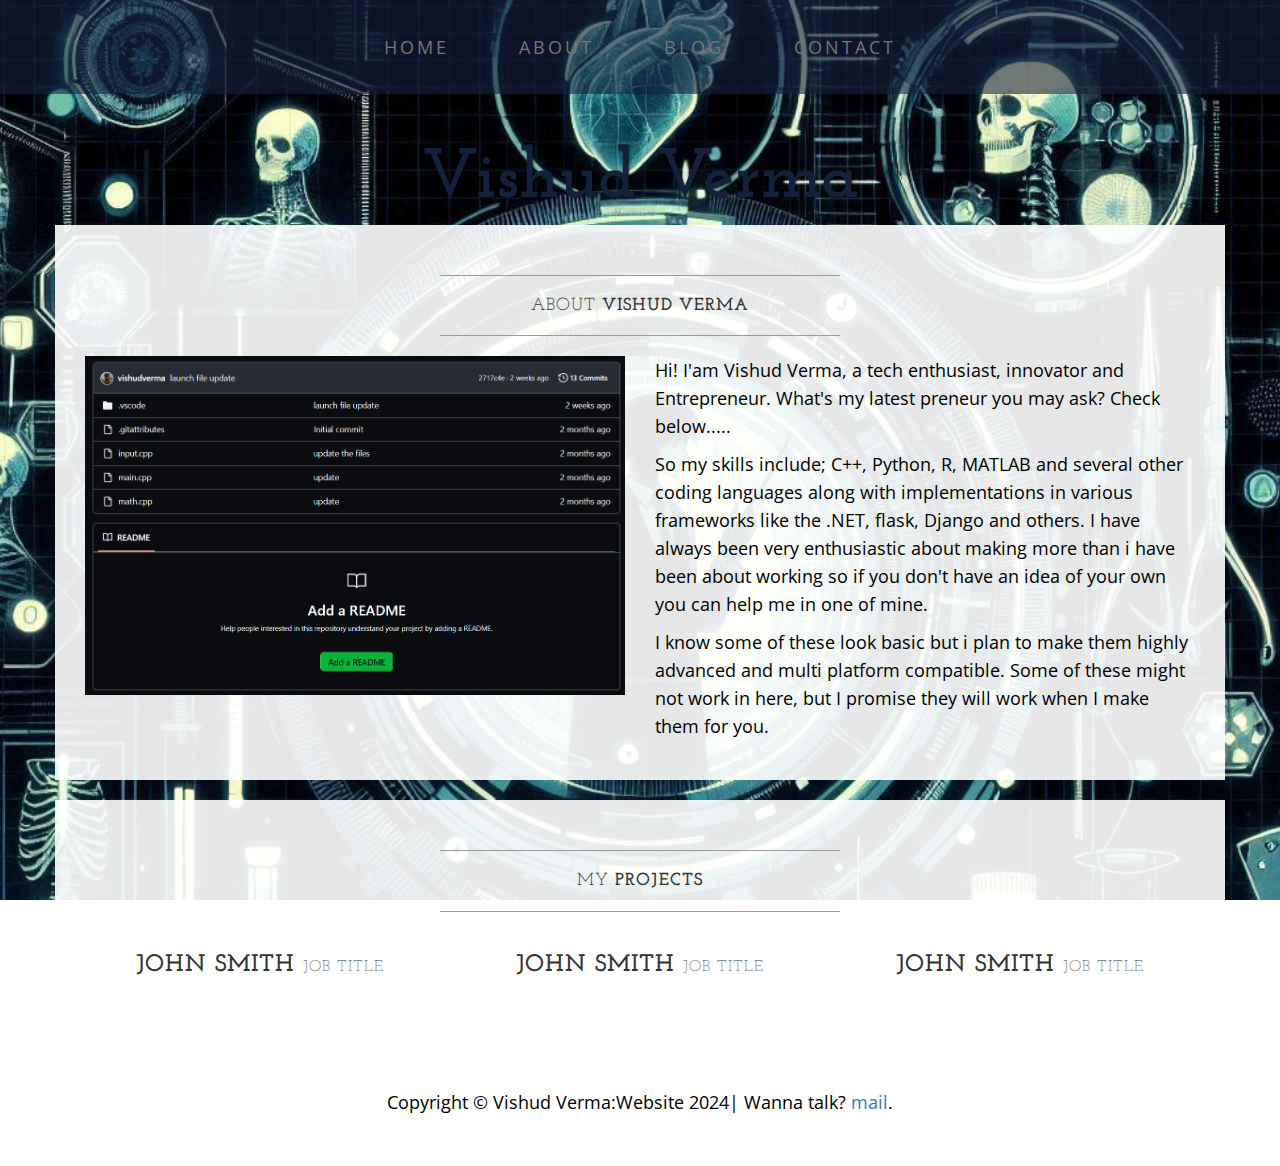
==== about.html @ 990b1f69 "updated the content of about page" ====
<!DOCTYPE html>
<html lang="en">
  <head>
    <meta charset="utf-8" />
    <meta name="viewport" content="width=device-width, initial-scale=1" />
    <meta
      name="description"
      content="About page of the author of this website most of his work details and projects"
    />
    <meta name="author" content="vishud_verma" />

    <title>About - Vishud Verma</title>

    <!-- Bootstrap Core CSS -->
    <link href="css/bootstrap.min.css" rel="stylesheet" />

    <!-- Custom CSS -->
    <link href="css/business-casual.css" rel="stylesheet" />

    <!-- Fonts -->
    <link
      href="http://fonts.googleapis.com/css?family=Open+Sans:300italic,400italic,600italic,700italic,800italic,400,300,600,700,800"
      rel="stylesheet"
      type="text/css"
    />
    <link
      href="http://fonts.googleapis.com/css?family=Josefin+Slab:100,300,400,600,700,100italic,300italic,400italic,600italic,700italic"
      rel="stylesheet"
      type="text/css"
    />

    <!-- HTML5 Shim and Respond.js IE8 support of HTML5 elements and media queries -->
    <!-- WARNING: Respond.js doesn't work if you view the page via file:// -->
    <!--[if lt IE 9]>
      <script src="https://oss.maxcdn.com/libs/html5shiv/3.7.0/html5shiv.js"></script>
      <script src="https://oss.maxcdn.com/libs/respond.js/1.4.2/respond.min.js"></script>
    <![endif]-->
  </head>

  <body>
    <header>
      <!-- Navigation -->
      <nav class="navbar navbar-default" role="navigation">
        <div class="container">
          <!-- Brand and toggle get grouped for better mobile display -->
          <div class="navbar-header">
            <button
              type="button"
              class="navbar-toggle"
              data-toggle="collapse"
              data-target="#bs-example-navbar-collapse-1"
            >
              <span class="sr-only">Toggle navigation</span>
              <span class="icon-bar"></span>
              <span class="icon-bar"></span>
              <span class="icon-bar"></span>
            </button>
            <!-- navbar-brand is hidden on larger screens, but visible when the menu is collapsed -->
            <a class="navbar-brand" href="index.html">Business Casual</a>
          </div>
          <!-- Collect the nav links, forms, and other content for toggling -->
          <div
            class="collapse navbar-collapse"
            id="bs-example-navbar-collapse-1"
          >
            <ul class="nav navbar-nav">
              <li>
                <a href="index.html">Home</a>
              </li>
              <li>
                <a href="about.html">About</a>
              </li>
              <li>
                <a href="blog.html">Blog</a>
              </li>
              <li>
                <a href="contact.html">Contact</a>
              </li>
            </ul>
          </div>
          <!-- /.navbar-collapse -->
        </div>
        <!-- /.container -->
      </nav>
      <div class="brand">Vishud Verma</div>
    </header>

    <div class="container">
      <div class="row">
        <div class="box">
          <div class="col-lg-12">
            <hr />
            <h2 class="intro-text text-center">
              About
              <strong>Vishud Verma</strong>
            </h2>
            <hr />
          </div>
          <div class="col-md-6">
            <img
              class="img-responsive img-border-left"
              src="img/pr-2.png"
              alt=""
            />
          </div>
          <div class="col-md-6">
            <p>
              Hi! I'am Vishud Verma, a tech enthusiast, innovator and
              Entrepreneur. What's my latest preneur you may ask? Check
              below.....
            </p>
            <p>
              So my skills include; C++, Python, R, MATLAB and several other
              coding languages along with implementations in various frameworks
              like the .NET, flask, Django and others. I have always been very
              enthusiastic about making more than i have been about working so
              if you don't have an idea of your own you can help me in one of
              mine.
            </p>
            <p>
              I know some of these look basic but i plan to make them highly
              advanced and multi platform compatible. Some of these might not
              work in here, but I promise they will work when I make them for
              you.
            </p>
          </div>
          <div class="clearfix"></div>
        </div>
      </div>

      <div class="row">
        <div class="box">
          <div class="col-lg-12">
            <hr />
            <h2 class="intro-text text-center">
              My
              <strong>projects</strong>
            </h2>
            <hr />
          </div>
          <div class="col-sm-4 text-center">
            <img
              class="img-responsive"
              src="http://placehold.it/750x450"
              alt=""
            />
            <h3>
              John Smith
              <small>Job Title</small>
            </h3>
          </div>
          <div class="col-sm-4 text-center">
            <img
              class="img-responsive"
              src="http://placehold.it/750x450"
              alt=""
            />
            <h3>
              John Smith
              <small>Job Title</small>
            </h3>
          </div>
          <div class="col-sm-4 text-center">
            <img
              class="img-responsive"
              src="http://placehold.it/750x450"
              alt=""
            />
            <h3>
              John Smith
              <small>Job Title</small>
            </h3>
          </div>
          <div class="clearfix"></div>
        </div>
      </div>
    </div>
    <!-- /.container -->

    <footer>
      <div class="container">
        <div class="row">
          <div class="col-lg-12 text-center">
            <p>
              Copyright &copy; Vishud Verma:Website 2024| Wanna talk?
              <a href="mailto:244vishudverma@gmail.com">mail</a>.
            </p>
          </div>
        </div>
      </div>
    </footer>

    <!-- jQuery -->
    <script src="js/jquery.js"></script>

    <!-- Bootstrap Core JavaScript -->
    <script src="js/bootstrap.min.js"></script>
  </body>
</html>
---- css/business-casual.css ----
/*!
 * Start Bootstrap - Business Casual Bootstrap Theme (http://startbootstrap.com)
 * Code licensed under the Apache License v2.0.
 * For details, see http://www.apache.org/licenses/LICENSE-2.0.
 */

body {
  font-family: "Open Sans", "Helvetica Neue", Helvetica, Arial, sans-serif;
  background: url("../img/cooler-bg.png") no-repeat center center fixed;
  -webkit-background-size: cover;
  -moz-background-size: cover;
  background-size: cover;
  -o-background-size: cover;
}

h1,
h2,
h3,
h4,
h5,
h6 {
  text-transform: uppercase;
  font-family: "Josefin Slab", "Helvetica Neue", Helvetica, Arial, sans-serif;
  font-weight: 700;
  letter-spacing: 1px;
}

p {
  font-size: 1.25em;
  line-height: 1.6;
  color: #000;
}

hr {
  max-width: 400px;
  border-color: #999999;
}

.brand,
.address-bar {
  display: none;
}

.navbar-brand {
  text-transform: uppercase;
  font-weight: 900;
  letter-spacing: 2px;
}

.navbar-nav {
  text-transform: uppercase;
  font-weight: 400;
  letter-spacing: 3px;
}

.img-full {
  min-width: 100%;
}

.brand-before,
.brand-name {
  text-transform: capitalize;
}

.brand-before {
  margin: 15px 0;
}

.brand-name {
  margin: 0;
  font-size: 4em;
}

.tagline-divider {
  margin: 15px auto 3px;
  max-width: 250px;
  border-color: #999999;
}

.box {
  margin-bottom: 20px;
  padding: 30px 15px;
  background: #fff;
  background: rgba(255, 255, 255, 0.9);
}

.intro-text {
  text-transform: uppercase;
  font-size: 1.25em;
  font-weight: 400;
  letter-spacing: 1px;
}

.img-border {
  float: none;
  margin: 0 auto 0;
  border: #999999 solid 1px;
}

.img-left {
  float: none;
  margin: 0 auto 0;
}

footer {
  background: #fff;
  background: rgba(255, 255, 255, 0.9);
}

footer p {
  margin: 0;
  padding: 50px 0;
}
/* use #14213d for text color in your name*/
@media screen and (min-width: 768px) {
  .brand {
    display: inherit;
    margin: 0;
    padding: 30px 0 10px;
    text-align: center;
    text-shadow: 1px 1px 2px rgba(0, 0, 0, 0.5);
    font-family: "Josefin Slab", "Helvetica Neue", Helvetica, Arial, sans-serif;
    font-size: 5em;
    font-weight: 700;
    line-height: normal;
    color: #14213d;
  }

  .top-divider {
    margin-top: 0;
  }

  .img-left {
    float: left;
    margin-right: 25px;
  }

  .address-bar {
    display: inherit;
    margin: 0;
    padding: 0 0 40px;
    text-align: center;
    text-shadow: 1px 1px 2px rgba(0, 0, 0, 0.5);
    text-transform: uppercase;
    font-size: 1.25em;
    font-weight: 400;
    letter-spacing: 3px;
    color: #14213d;
  }

  .navbar {
    border-radius: 0;
  }

  .navbar-header {
    display: none;
  }

  .navbar {
    min-height: 0;
  }

  .navbar-default {
    border: none;
    background: #14213d99;
  }

  .nav > li > a {
    padding: 35px;
  }

  .navbar-nav > li > a {
    line-height: normal;
  }

  .navbar-nav {
    display: table;
    float: none;
    margin: 0 auto;
    table-layout: fixed;
    font-size: 1.25em;
  }
}

@media screen and (min-width: 1200px) {
  .box:after {
    content: "";
    display: table;
    clear: both;
  }
}
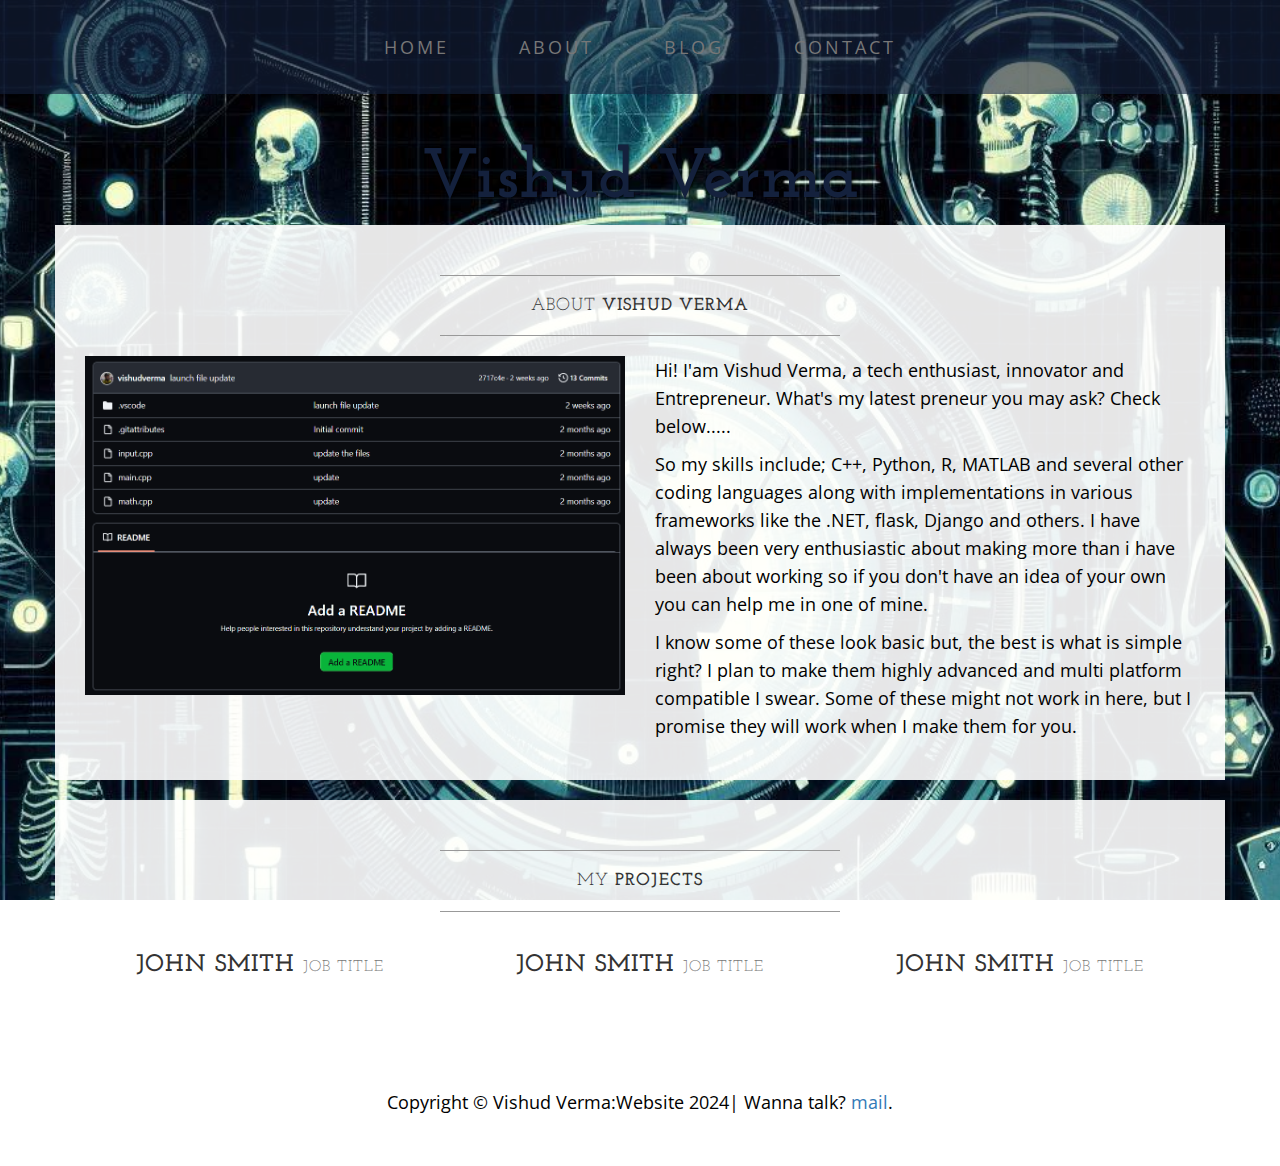
==== commit f636d390: "updated and formatted css and js files finished editing the contact page too" ====
--- a/about.html
+++ b/about.html
@@ -118,10 +118,10 @@
               mine.
             </p>
             <p>
-              I know some of these look basic but i plan to make them highly
-              advanced and multi platform compatible. Some of these might not
-              work in here, but I promise they will work when I make them for
-              you.
+              I know some of these look basic but, the best is what is simple
+              right? I plan to make them highly advanced and multi platform
+              compatible I swear. Some of these might not work in here, but I
+              promise they will work when I make them for you.
             </p>
           </div>
           <div class="clearfix"></div>
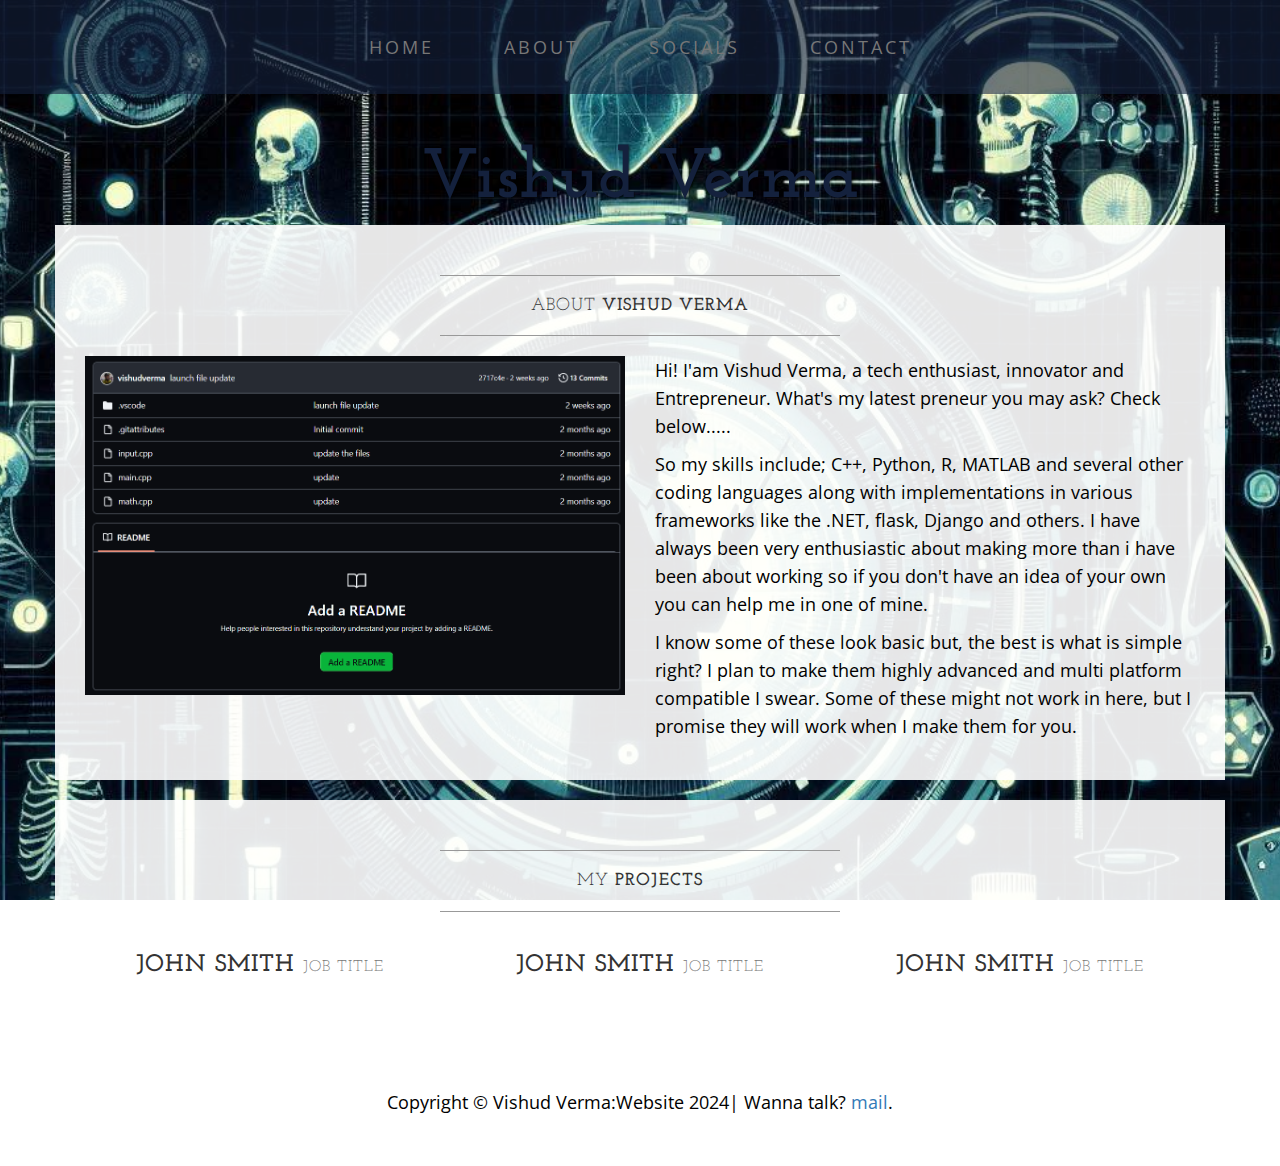
==== commit 987e152a: "changed blog to socials plan to add social links in that page" ====
--- a/about.html
+++ b/about.html
@@ -71,7 +71,7 @@
                 <a href="about.html">About</a>
               </li>
               <li>
-                <a href="blog.html">Blog</a>
+                <a href="blog.html">Socials</a>
               </li>
               <li>
                 <a href="contact.html">Contact</a>
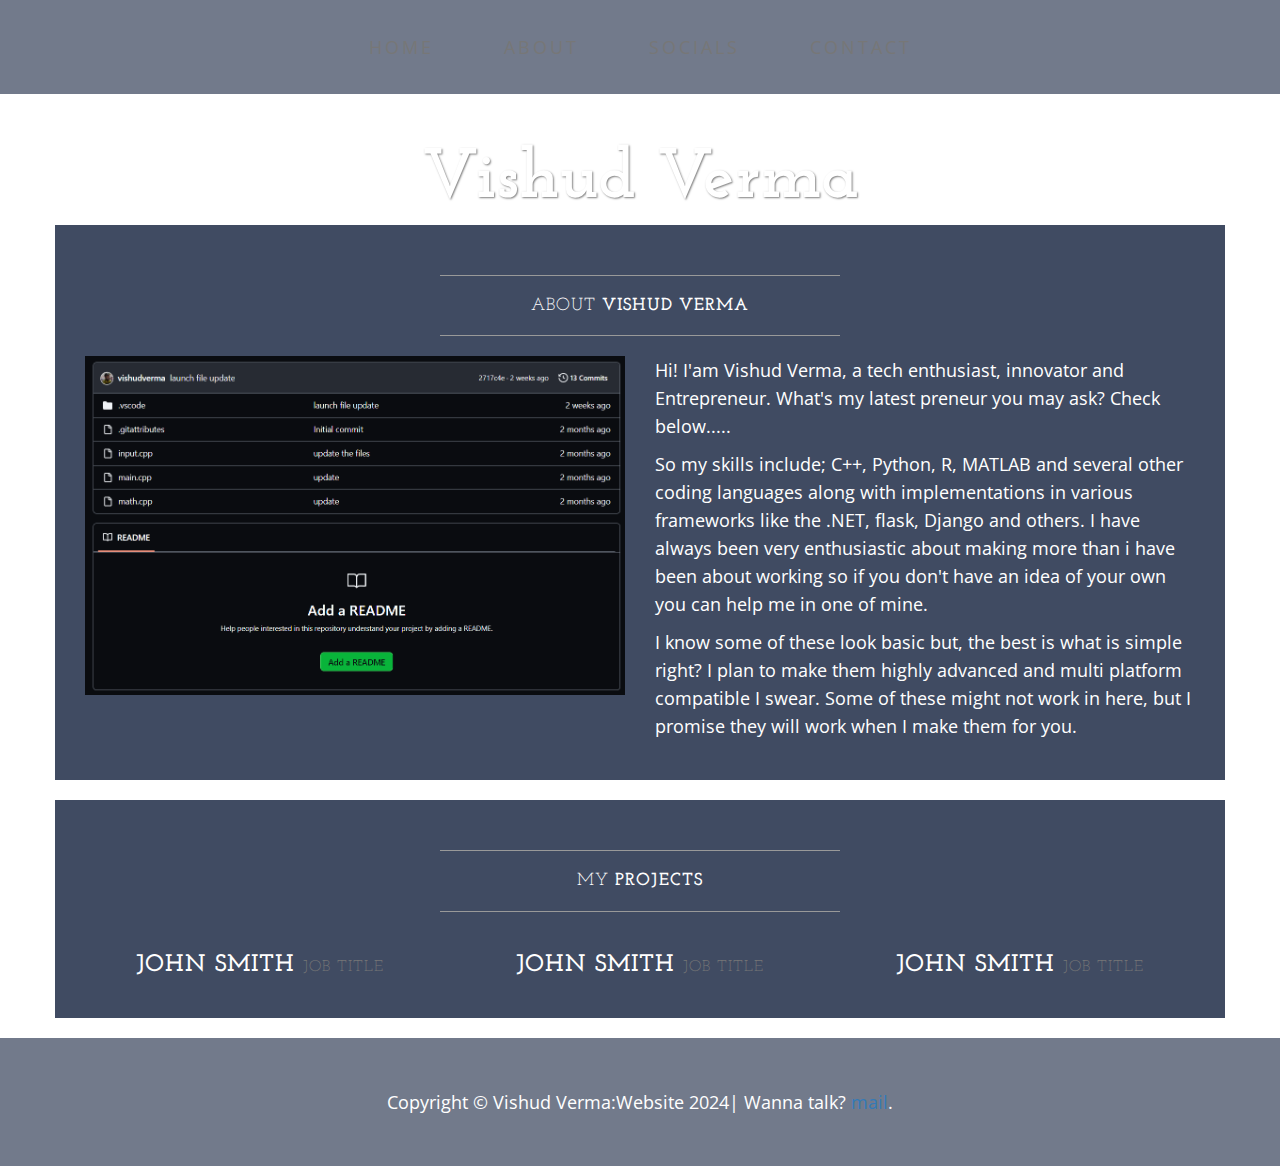
==== commit d692f0bd: "removed unnecessary files and images" ====
--- a/about.html
+++ b/about.html
@@ -56,7 +56,7 @@
               <span class="icon-bar"></span>
             </button>
             <!-- navbar-brand is hidden on larger screens, but visible when the menu is collapsed -->
-            <a class="navbar-brand" href="index.html">Business Casual</a>
+            <a class="navbar-brand" href="index.html">Vishud Verma</a>
           </div>
           <!-- Collect the nav links, forms, and other content for toggling -->
           <div
@@ -71,7 +71,7 @@
                 <a href="about.html">About</a>
               </li>
               <li>
-                <a href="blog.html">Socials</a>
+                <a href="socials.html">Socials</a>
               </li>
               <li>
                 <a href="contact.html">Contact</a>
--- a/css/business-casual.css
+++ b/css/business-casual.css
@@ -6,7 +6,7 @@
 
 body {
   font-family: "Open Sans", "Helvetica Neue", Helvetica, Arial, sans-serif;
-  background: url("../img/cooler-bg.png") no-repeat center center fixed;
+  background: url("../img/Bg3.jpg") no-repeat center center fixed;
   -webkit-background-size: cover;
   -moz-background-size: cover;
   background-size: cover;
@@ -25,10 +25,11 @@
   letter-spacing: 1px;
 }
 
+/*color of the font within the long-long paragraphs*/
 p {
   font-size: 1.25em;
   line-height: 1.6;
-  color: #000;
+  color: #fff;
 }
 
 hr {
@@ -77,11 +78,13 @@
   border-color: #999999;
 }
 
+/*background for the boxes and color of the heading within the boxes*/
 .box {
   margin-bottom: 20px;
   padding: 30px 15px;
-  background: #fff;
-  background: rgba(255, 255, 255, 0.9);
+  background: #14213dcf;
+  /*background: rgba(255, 255, 255, 0.9); disrupting the final output*/
+  color: #fff;
 }
 
 .intro-text {
@@ -103,15 +106,15 @@
 }
 
 footer {
-  background: #fff;
-  background: rgba(255, 255, 255, 0.9);
+  background: #14213d99;
+  /*   background: rgba(255, 255, 255, 0.9); */
 }
 
 footer p {
   margin: 0;
   padding: 50px 0;
 }
-/* use #14213d for text color in your name*/
+/* use #fff for text color in your name*/
 @media screen and (min-width: 768px) {
   .brand {
     display: inherit;
@@ -123,7 +126,7 @@
     font-size: 5em;
     font-weight: 700;
     line-height: normal;
-    color: #14213d;
+    color: #fff;
   }
 
   .top-divider {
@@ -145,7 +148,7 @@
     font-size: 1.25em;
     font-weight: 400;
     letter-spacing: 3px;
-    color: #14213d;
+    color: #fff;
   }
 
   .navbar {
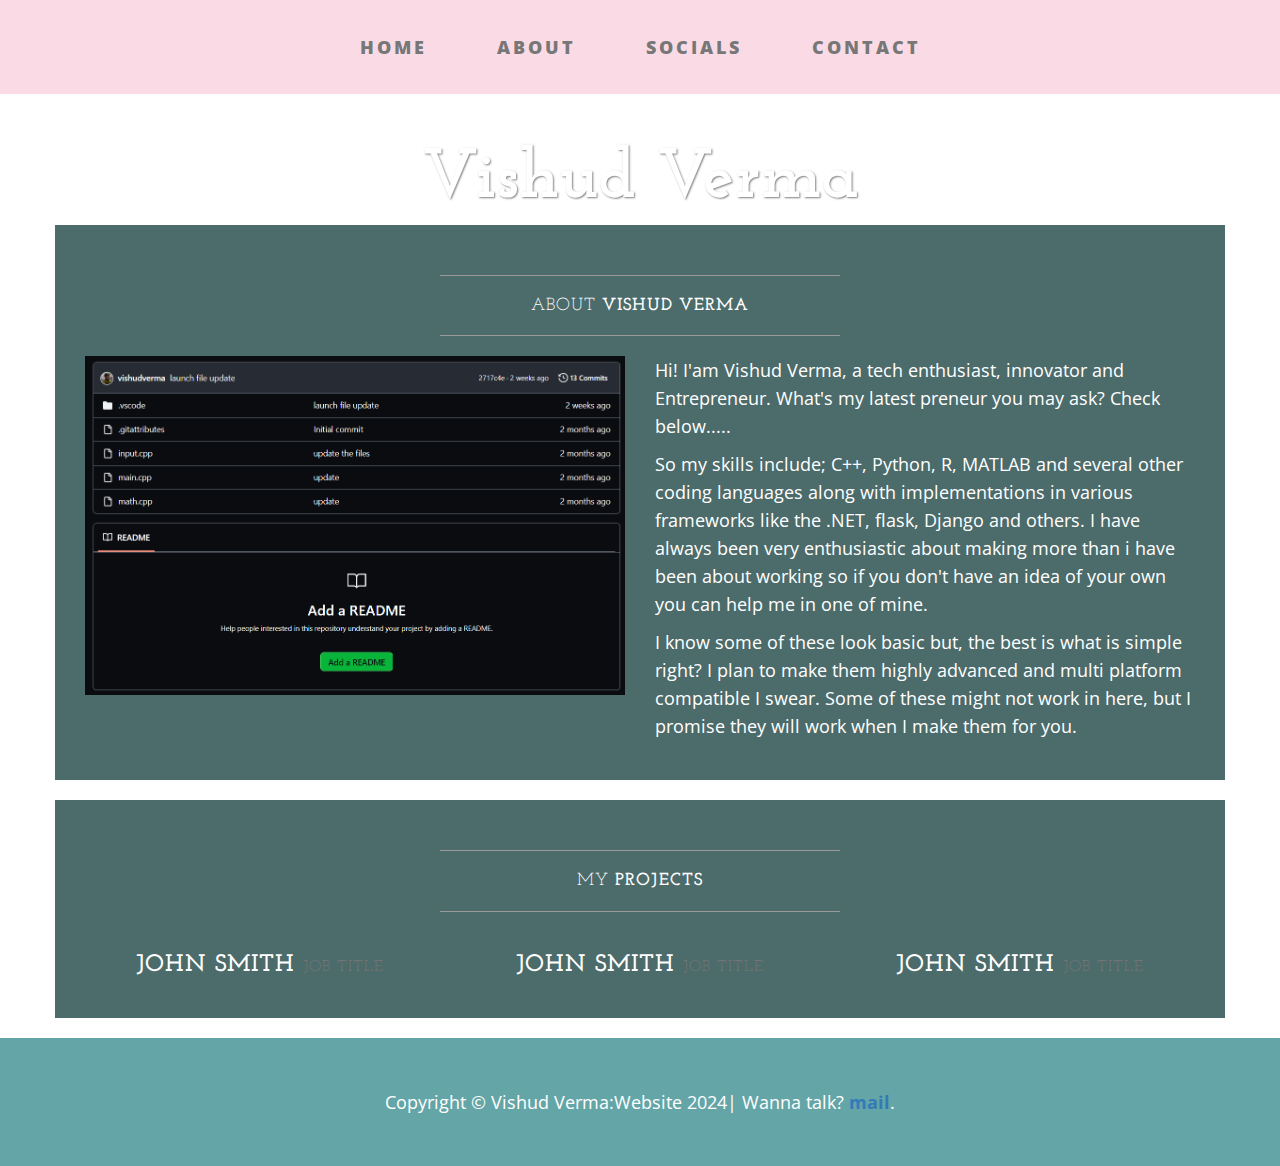
==== commit 86dd55ad: "made the mail in the end bold" ====
--- a/about.html
+++ b/about.html
@@ -183,7 +183,8 @@
           <div class="col-lg-12 text-center">
             <p>
               Copyright &copy; Vishud Verma:Website 2024| Wanna talk?
-              <a href="mailto:244vishudverma@gmail.com">mail</a>.
+              <a href="mailto:244vishudverma@gmail.com"><b>mail</b></a
+              >.
             </p>
           </div>
         </div>
--- a/css/business-casual.css
+++ b/css/business-casual.css
@@ -50,8 +50,9 @@
 
 .navbar-nav {
   text-transform: uppercase;
-  font-weight: 400;
+  font-weight: 800;
   letter-spacing: 3px;
+  color: #fff;
 }
 
 .img-full {
@@ -82,7 +83,7 @@
 .box {
   margin-bottom: 20px;
   padding: 30px 15px;
-  background: #14213dcf;
+  background: #123c3bc1;
   /*background: rgba(255, 255, 255, 0.9); disrupting the final output*/
   color: #fff;
 }
@@ -106,13 +107,17 @@
 }
 
 footer {
-  background: #14213d99;
+  background: #066f729f;
   /*   background: rgba(255, 255, 255, 0.9); */
 }
 
 footer p {
   margin: 0;
   padding: 50px 0;
+}
+
+a {
+  text-decoration: none;
 }
 /* use #fff for text color in your name*/
 @media screen and (min-width: 768px) {
@@ -145,8 +150,8 @@
     text-align: center;
     text-shadow: 1px 1px 2px rgba(0, 0, 0, 0.5);
     text-transform: uppercase;
-    font-size: 1.25em;
-    font-weight: 400;
+    font-size: 1.3em;
+    font-weight: 800;
     letter-spacing: 3px;
     color: #fff;
   }
@@ -165,7 +170,7 @@
 
   .navbar-default {
     border: none;
-    background: #14213d99;
+    background: #f298b459;
   }
 
   .nav > li > a {
@@ -181,7 +186,7 @@
     float: none;
     margin: 0 auto;
     table-layout: fixed;
-    font-size: 1.25em;
+    font-size: 1.3em;
   }
 }
 
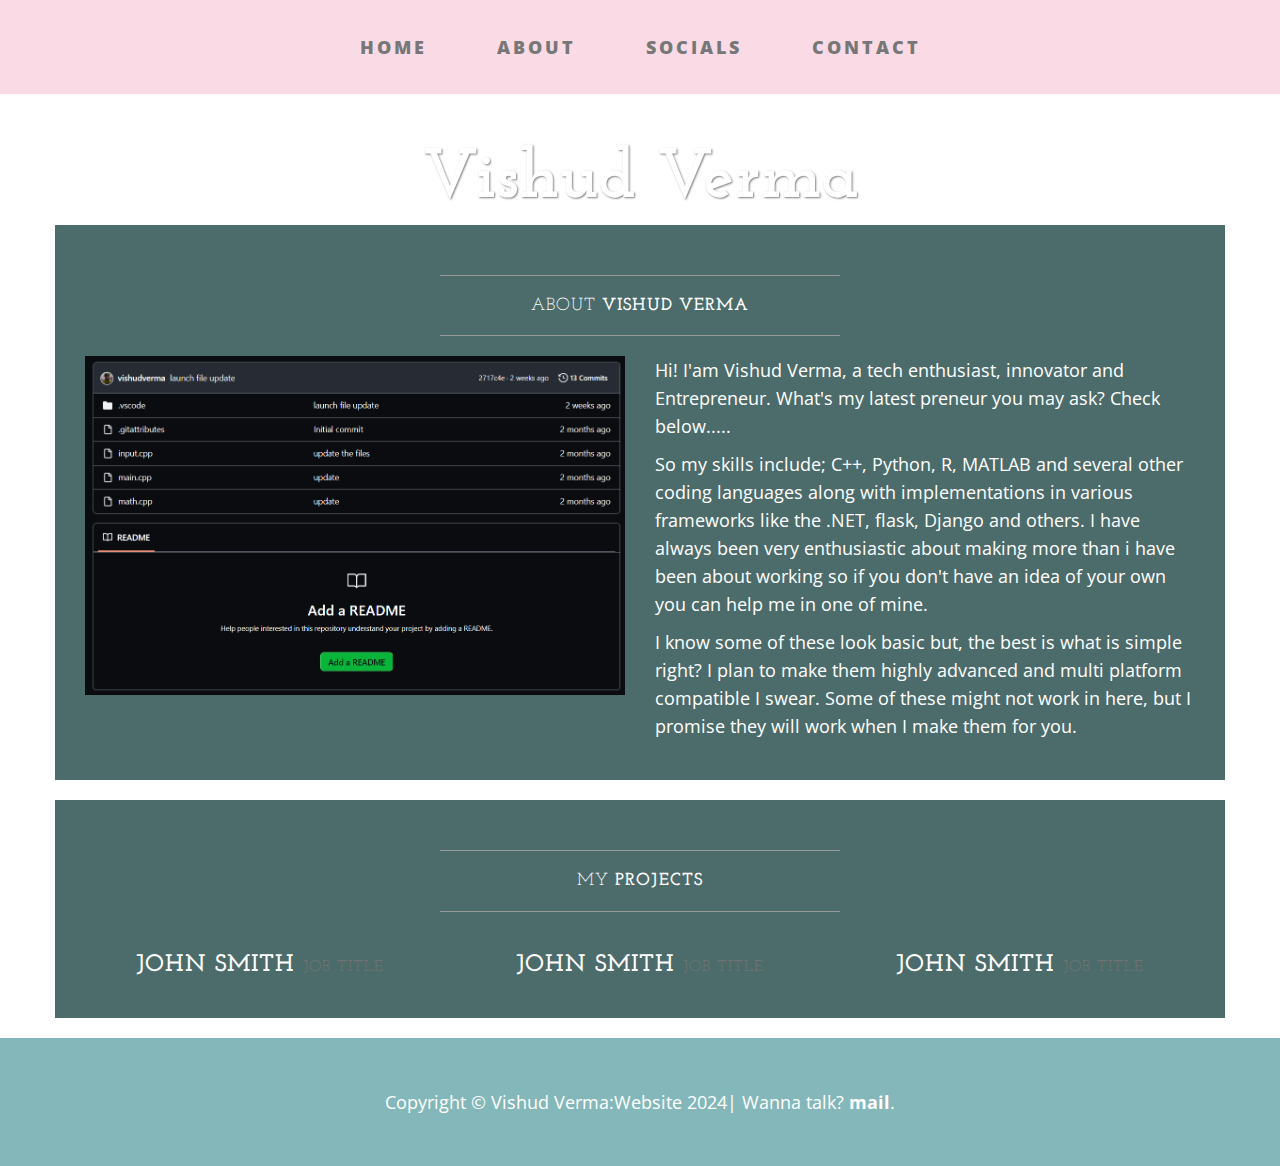
==== commit 3b49b4cd: "update in link color" ====
--- a/about.html
+++ b/about.html
@@ -183,7 +183,8 @@
           <div class="col-lg-12 text-center">
             <p>
               Copyright &copy; Vishud Verma:Website 2024| Wanna talk?
-              <a href="mailto:244vishudverma@gmail.com"><b>mail</b></a
+              <a href="mailto:244vishudverma@gmail.com" class="mail_to"
+                ><b>mail</b></a
               >.
             </p>
           </div>
--- a/css/business-casual.css
+++ b/css/business-casual.css
@@ -107,8 +107,12 @@
 }
 
 footer {
-  background: #066f729f;
+  background: #066f727f;
   /*   background: rgba(255, 255, 255, 0.9); */
+}
+
+.mail_to {
+  color: #fff;
 }
 
 footer p {
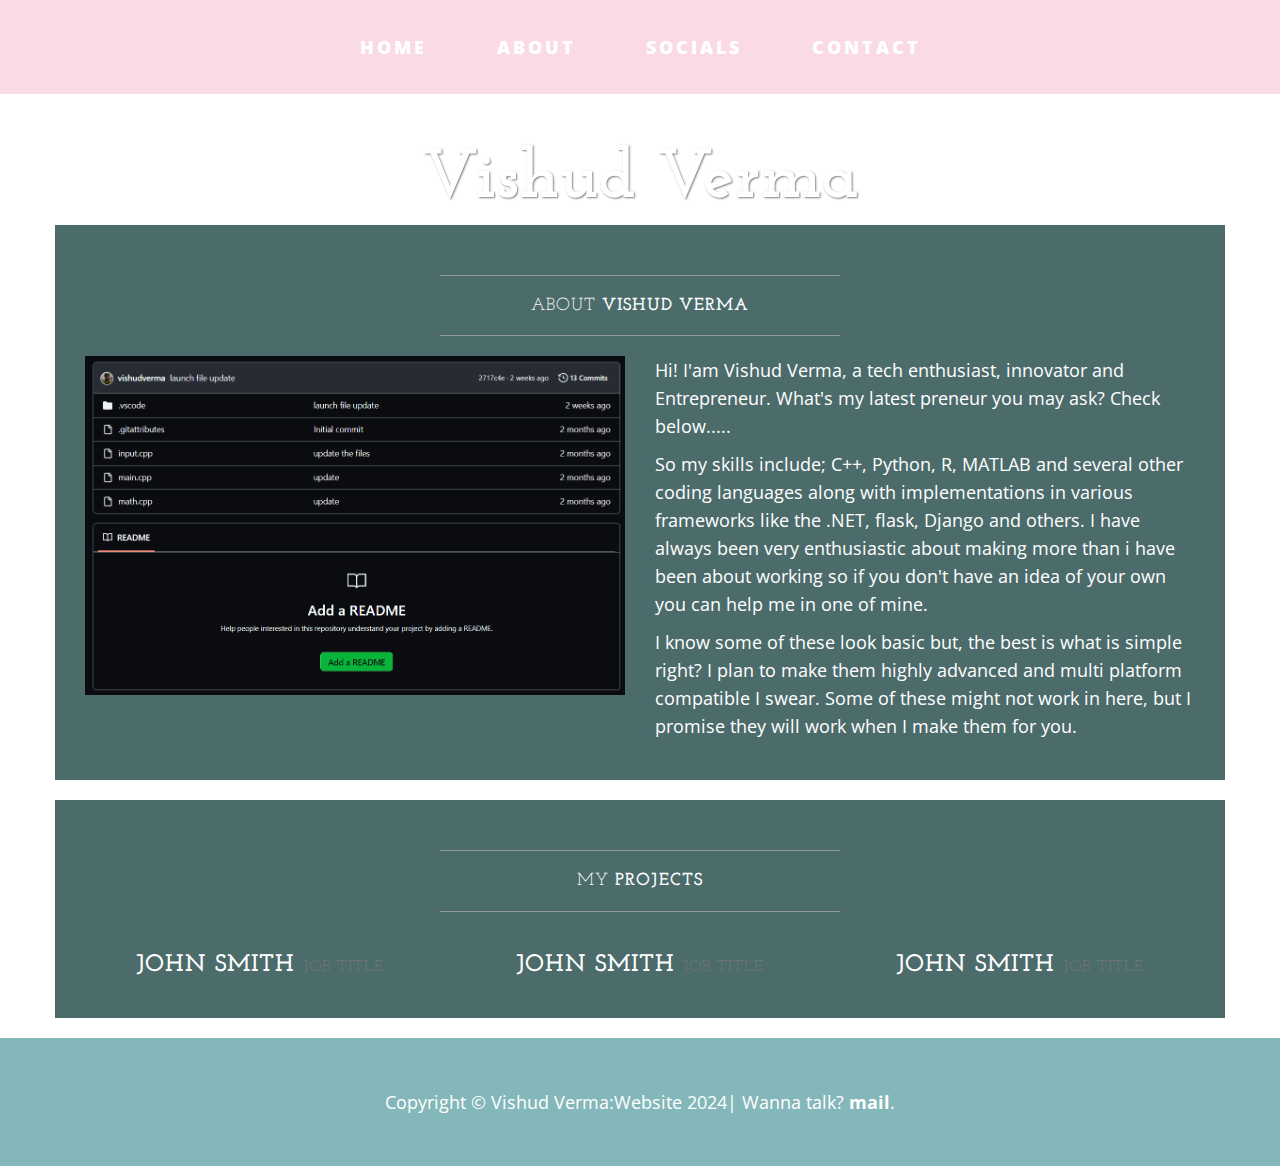
==== commit 2ad3108f: ""Updated navigation links in about.html, contact.html, and socials.html to use relative paths; remov" ====
--- a/about.html
+++ b/about.html
@@ -65,16 +65,16 @@
           >
             <ul class="nav navbar-nav">
               <li>
-                <a href="index.html">Home</a>
-              </li>
-              <li>
-                <a href="about.html">About</a>
-              </li>
-              <li>
-                <a href="socials.html">Socials</a>
-              </li>
-              <li>
-                <a href="contact.html">Contact</a>
+                <a href="./">Home</a>
+              </li>
+              <li>
+                <a href="./about">About</a>
+              </li>
+              <li>
+                <a href="./socials">Socials</a>
+              </li>
+              <li>
+                <a href="./contact">Contact</a>
               </li>
             </ul>
           </div>
